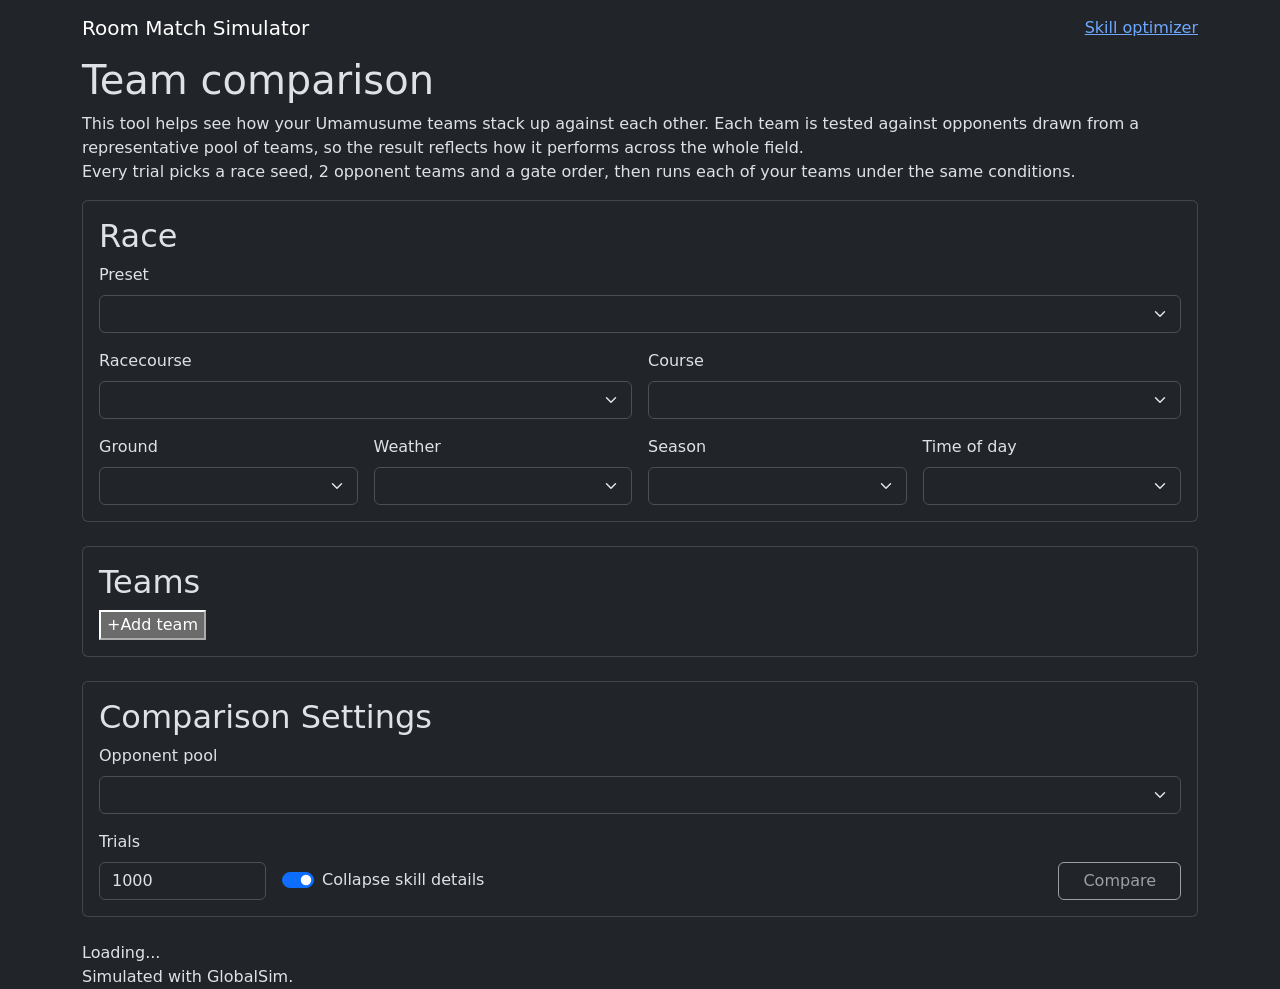
==== index.html @ abd5ff53 "Import game trained_chara records in the single-uma import The Saved Umas "Import from file" and the" ====
<!doctype html>
<html lang="en" data-bs-theme="dark">
<head>
    <meta charset="utf-8">
    <meta name="viewport" content="width=device-width, initial-scale=1">
    <title>Uma Compare</title>
    <link rel="stylesheet"
          href="https://cdn.jsdelivr.net/npm/bootstrap@5.3.8/dist/css/bootstrap.min.css"
          integrity="sha384-sRIl4kxILFvY47J16cr9ZwB07vP4J8+LH7qKQnuqkuIAvNWLzeN8tE5YBujZqJLB"
          referrerpolicy="no-referrer"
          crossorigin="anonymous">
    <link rel="stylesheet" href="./style.css">
</head>
<body>
<nav class="navbar uc-nav" data-bs-theme="dark">
    <div class="container">
        <span class="navbar-brand">Room Match Simulator</span>
        <a class="uc-nav-link" href="./optimizer.html">Skill optimizer</a>
    </div>
</nav>

<main class="container">
    <header class="page-header">
        <h1>Team comparison</h1>
        <p class="page-subtitle">This tool helps see how your Umamusume teams stack up against each other. Each team is
            tested against opponents drawn from a representative pool of teams, so the result reflects how it performs
            across the whole field.
            <br>
            Every trial picks a race seed, 2 opponent teams and a gate order, then runs each of your teams under the same conditions.
        </p>
    </header>

    <!-- Race conditions: a Champions Meeting preset, or any course and conditions (like umalator). -->
    <section class="card mb-4">
        <div class="card-body">
            <h2 class="uc-section-title">Race</h2>
            <div class="row g-3">
                <div class="col-12">
                    <label class="form-label" for="racePreset">Preset</label>
                    <select class="form-select" id="racePreset"></select>
                </div>
                <div class="col-md-6">
                    <label class="form-label" for="raceTrack">Racecourse</label>
                    <select class="form-select" id="raceTrack"></select>
                </div>
                <div class="col-md-6">
                    <label class="form-label" for="raceCourse">Course</label>
                    <select class="form-select" id="raceCourse"></select>
                </div>
                <div class="col-6 col-md-3">
                    <label class="form-label" for="raceGround">Ground</label>
                    <select class="form-select" id="raceGround"></select>
                </div>
                <div class="col-6 col-md-3">
                    <label class="form-label" for="raceWeather">Weather</label>
                    <select class="form-select" id="raceWeather"></select>
                </div>
                <div class="col-6 col-md-3">
                    <label class="form-label" for="raceSeason">Season</label>
                    <select class="form-select" id="raceSeason"></select>
                </div>
                <div class="col-6 col-md-3">
                    <label class="form-label" for="raceTime">Time of day</label>
                    <select class="form-select" id="raceTime"></select>
                </div>
            </div>
        </div>
    </section>

    <section class="card mb-4">
        <div class="card-body">
            <h2 class="uc-section-title">Teams</h2>
            <!-- One box per team, stamped from #teamSlotTemplate; "Add team" adds more. -->
            <div class="uc-teams" id="teamSlots"></div>
            <button type="button" class="uc-add-team" id="addTeam"><span aria-hidden="true">+</span>Add team</button>
            <template id="teamSlotTemplate">
                <article class="uc-team">
                    <header>
                        <span class="uc-team-name"></span>
                        <div class="uc-team-actions"></div><!-- filled by renderBox -->
                    </header>
                    <ul class="uc-team-slots"></ul>
                </article>
            </template>
        </div>
    </section>

    <section class="card mb-4">
        <div class="card-body">
            <h2 class="uc-section-title">Comparison Settings</h2>

            <div class="row g-3 align-items-end">
                <div class="col-12">
                    <label class="form-label" for="pool">Opponent pool</label>
                    <select class="form-select" id="pool"></select>
                </div>
                <div class="w-100 m-0"></div><!-- Trials / toggle / Compare start a new row -->
                <div class="col-sm-4 col-md-2">
                    <label class="form-label" for="trials">Trials</label>
                    <input class="form-control" type="number" id="trials" value="1000" min="2" step="1">
                </div>
                <div class="col d-flex align-items-end gap-4 flex-wrap">
                    <div class="form-check form-switch mb-2">
                        <input class="form-check-input" type="checkbox" role="switch" id="compact" checked>
                        <label class="form-check-label" for="compact">Collapse skill details</label>
                    </div>
                    <button class="btn btn-pink ms-auto px-4" id="run" disabled>Compare</button>
                </div>
            </div>
        </div>
    </section>

    <div class="uc-results" id="output" aria-live="polite">Loading...</div>
</main>

<footer class="uc-footer">
    <div class="container">Simulated with GlobalSim.</div>
</footer>

<dialog id="teamPicker" class="uc-modal" aria-labelledby="teamPickerTitle">
    <header class="uc-modal-header">
        <h2 id="teamPickerTitle">Saved Teams</h2>
        <div class="uc-modal-header-actions">
            <button type="button" class="btn btn-sm btn-outline-pink" id="teamPickerHakurakuOpen">Import from hakuraku</button>
            <button type="button" class="btn btn-sm btn-outline-pink" id="teamPickerImport">Import from file</button>
            <input type="file" id="teamPickerFile" accept=".json,application/json" multiple hidden>
            <button type="button" class="btn-close" id="teamPickerClose" aria-label="Close"></button>
        </div>
    </header>
    <div class="uc-modal-search">
        <div class="uc-modal-search-row">
            <input type="search" class="form-control" id="teamPickerSearch" placeholder="Search by team or uma name"
                   aria-label="Search teams">
            <span class="uc-picker-count" id="teamPickerCount" aria-live="polite"></span>
        </div>
        <!-- "Import from hakuraku": paste a hakuraku.moe UmaLogs team link. -->
        <form class="uc-hakuraku-form" id="teamPickerHakuraku" hidden>
            <input type="url" class="form-control form-control-sm" id="teamPickerHakurakuLink" required
                   placeholder="https://hakuraku.moe/umalogs?tab=archetypes&amp;team=…" aria-label="hakuraku team link">
            <button type="submit" class="btn btn-sm btn-pink">Import</button>
            <button type="button" class="btn btn-sm btn-outline-light" id="teamPickerHakurakuCancel">Cancel</button>
        </form>
        <p class="uc-hakuraku-status" id="teamPickerHakurakuStatus" aria-live="polite" hidden></p>
        <p class="uc-modal-error" id="teamPickerError" role="alert" hidden></p>
    </div>
    <div class="uc-picker-list" id="teamPickerList"></div>
</dialog>

<!-- Uma editor; its contents are rendered by uma-editor.js. -->
<dialog id="umaEditor" class="uc-modal uc-editor" aria-labelledby="umaEditorTitle"></dialog>

<dialog id="umaPicker" class="uc-modal" aria-labelledby="umaPickerTitle">
    <header class="uc-modal-header">
        <div class="uc-modal-title">
            <button type="button" class="uc-icon-button" id="umaPickerBack" title="Back to saved umas"
                    aria-label="Back to saved umas" hidden></button>
            <h2 id="umaPickerTitle">Saved Umas</h2>
        </div>
        <div class="uc-modal-header-actions">
            <button type="button" class="btn btn-sm btn-pink" id="umaPickerNew">Create</button>
            <button type="button" class="btn btn-sm btn-outline-pink" id="umaPickerImport">Import from file</button>
            <input type="file" id="umaPickerFile" accept=".json,application/json" multiple hidden>
            <button type="button" class="btn-close" id="umaPickerClose" aria-label="Close"></button>
        </div>
    </header>
    <div class="uc-modal-search">
        <div class="uc-modal-search-row">
            <input type="search" class="form-control" id="umaPickerSearch"
                   placeholder="Search by name, costume or strategy"
                   aria-label="Search umas">
            <span class="uc-picker-count" id="umaPickerCount" aria-live="polite"></span>
        </div>
        <!-- Filters; options are filled in by uma-picker.js. -->
        <div class="uc-apt-filters">
            <label>Surface <select class="form-select form-select-sm" id="umaFilterSurface"></select></label>
            <label>Distance <select class="form-select form-select-sm" id="umaFilterDistance"></select></label>
            <label>Style <select class="form-select form-select-sm" id="umaFilterStyle"></select></label>
        </div>
        <p class="uc-modal-error" id="umaPickerError" role="alert" hidden></p>
    </div>
    <div class="uc-picker-list" id="umaPickerList"></div>
    <!-- Preview of one uma (shown instead of the list). -->
    <div class="uc-ed-body uc-preview" id="umaPickerPreview" hidden></div>
    <footer class="uc-ed-footer" id="umaPickerPreviewFooter" hidden>
        <button type="button" class="btn btn-outline-light" id="umaPickerPreviewBack">Back</button>
        <div class="uc-ed-footer-right">
            <button type="button" class="btn btn-pink" id="umaPickerSelect">Confirm</button>
        </div>
    </footer>
</dialog>

<script type="module">
    import {Course} from './globalsim/index.js';
    import {TEAM_SIZE, Tally, drawTrials, loadTeam, report, teamLabel} from './compare.js';
    import {createRaceControls} from './race-controls.js';
    import {Roster, canonicalJson, hashOf, umaIdOf} from './roster.js';
    import {validateTeamMembers} from './team-rules.js';
    import {renderResults} from './results.js';
    import {ICONS, createTeamPicker, memberChipsHtml, teamDisplayName} from './team-picker.js';
    import {randomTeamName} from './team-names.js';
    import {createUmaPicker} from './uma-picker.js';
    import {createUmaEditor, newUmaDraft} from './uma-editor.js';

    const $ = (id) => document.getElementById(id);
    const output = $('output');
    const runButton = $('run');

    // One entry per team box (the page starts with one; "Add team" adds more, ✕ removes one).
    // Each is null, or { name, rosterId, team: { id, members, memberNames } }; members has
    // TEAM_SIZE entries, each runner JSON or null while that uma hasn't been picked yet.
    const teams = [];

    const pools = new Map(); // file -> parsed pool
    let lastRun = null; // kept so the compact toggle can re-render without re-running
    let running = false;

    // ---- Race conditions ----
    // A preset (Champions Meeting) fills in the course and conditions; any of them can then be
    // changed, which turns the preset into "Custom" (or into a meeting whose conditions match).
    const {currentRace, currentCourse, selectMeeting} = createRaceControls({
        onChange: () => { lastRun = null; },
    });

    let manifest = [];
    let poolError = null; // shown instead of results when the pool list couldn't be loaded
    try {
        const response = await fetch('./pools/index.json');
        if (!response.ok) throw new Error(`HTTP ${response.status}`);
        manifest = await response.json();
    } catch (error) {
        poolError = `Could not load the opponent pools (${error.message}). Reload the page to try again.`;
    }
    for (const entry of manifest) $('pool').add(new Option(entry.label, entry.file));
    // Picking a pool selects its meeting; the race can still be changed afterwards.
    const syncPoolMeeting = () => {
        const entry = manifest.find((e) => e.file === $('pool').value);
        if (entry?.cm) selectMeeting(entry.cm);
    };
    $('pool').addEventListener('change', syncPoolMeeting);
    syncPoolMeeting();

    async function loadPool(file) {
        if (!pools.has(file)) {
            const response = await fetch(`./pools/${file}`);
            if (!response.ok) throw new Error(`Could not load pools/${file} (HTTP ${response.status})`);
            pools.set(file, await response.json());
        }
        return pools.get(file);
    }

    const slotLabel = (slot) => `Team ${slot + 1}`;

    /** The boxes that take part in a comparison: every box with at least one uma. */
    const testedSlots = () => teams.map((entry, slot) => (entry?.team.members.some(Boolean) ? slot : -1)).filter((s) => s >= 0);

    function status() {
        // Compare needs at least one team, and every box that has umas must have all 3.
        const tested = testedSlots();
        runButton.disabled = running || !$('pool').value || !tested.length || !tested.every((slot) => isComplete(teams[slot]));
        if (lastRun || running) return;
        output.textContent = poolError ?? '';
    }

    // ---- Team boxes ----
    // A box holds a working copy of a team: { name, rosterId, currentId, team: { id, members,
    // memberNames } }. rosterId is the saved team it's based on (null if none); currentId is the id
    // the umas it holds right now would have as a saved team (null until all 3 are chosen). When
    // the two differ, the box has unsaved changes: it keeps its saved team's name and save lights up.
    const roster = Roster.load();
    const boxes = []; // the team box elements, in the same order as `teams`

    /** The saved roster team a box is based on, or null if it has none (or it was deleted). */
    const savedTeam = (entry) => (entry?.rosterId ? roster.team(entry.rosterId) : null);
    /** A team can be saved once all 3 umas are chosen. */
    const isComplete = (entry) => entry?.team.members.length === TEAM_SIZE && entry.team.members.every(Boolean);
    /** The umas in the box no longer match the saved team it's based on. */
    const umasChanged = (entry) => Boolean(savedTeam(entry)) && entry.currentId !== entry.rosterId;
    /** The box's name was edited and differs from its saved team's (names only change on save). */
    const nameChanged = (entry) => Boolean(savedTeam(entry)) && Boolean(entry.nameEdited)
        && entry.name !== teamDisplayName(savedTeam(entry));
    /** Saved, but the box's umas or name no longer match the saved version. */
    const isModified = (entry) => umasChanged(entry) || nameChanged(entry);
    /** Anything in the box that clearing or replacing it would lose. */
    const hasUnsavedChanges = (entry) =>
        Boolean(entry?.team.members.some(Boolean)) && (!savedTeam(entry) || isModified(entry));

    /** Ask before throwing away a box's unsaved changes. */
    function confirmDiscard(slot) {
        const entry = teams[slot];
        if (!hasUnsavedChanges(entry)) return true;
        const name = entry.name ?? slotLabel(slot);
        return confirm(`"${name}" has unsaved changes. Discard them?`);
    }

    const iconButton = (action, icon, label, {disabled = false, pressed, extraClass = ''} = {}) =>
        `<button type="button" class="uc-icon-button ${extraClass}" data-action="${action}" title="${label}" aria-label="${label}"`
        + `${pressed === undefined ? '' : ` aria-pressed="${pressed}"`}${disabled ? ' disabled' : ''}>${icon}</button>`;

    function renderBox(slot) {
        const el = boxes[slot];
        const entry = teams[slot];
        const saved = savedTeam(entry);
        const complete = isComplete(entry);
        const modified = isModified(entry);
        const needsUmas = `Select ${TEAM_SIZE} umas to save`;

        // Name: renamable (click) while the box is based on a saved team; a dot marks unsaved changes.
        const name = el.querySelector('.uc-team-name, .uc-rename-input');
        const label = document.createElement('span');
        label.className = 'uc-team-name';
        label.textContent = entry?.name ?? slotLabel(slot);
        if (entry) { // renaming only changes this box; the saved team gets the name on save
            label.classList.add('uc-renamable');
            Object.assign(label, {tabIndex: 0, title: `${label.textContent} (click to rename)`});
            label.dataset.action = 'rename';
            label.setAttribute('role', 'button');
        }
        name.replaceWith(label);
        el.querySelector('.uc-unsaved-dot')?.remove();
        if (hasUnsavedChanges(entry) && (saved || entry.name)) {
            label.insertAdjacentHTML('afterend', '<span class="uc-unsaved-dot" title="Unsaved changes" aria-label="Unsaved changes"></span>');
        }

        // Star, save and trash are always there; each is greyed out while it can't be used.
        const favorite = Boolean(saved?.favorite);
        const canSave = complete && (!saved || modified);
        el.querySelector('.uc-team-actions').innerHTML = [
            iconButton('favorite', ICONS.starOutline + ICONS.starFill,
                saved ? (favorite ? 'Unfavorite' : 'Favorite') : complete ? 'Save and favorite' : needsUmas,
                {disabled: !saved && !complete, pressed: favorite, extraClass: 'uc-star'}),
            iconButton('save', ICONS.save,
                !complete ? needsUmas : modified ? 'Save changes' : saved ? 'Saved' : 'Save team',
                {disabled: !canSave}),
            // Save as copy: the edited team as a new saved team; the original stays as it was.
            iconButton('save-copy', ICONS.copy,
                !complete ? needsUmas
                    : umasChanged(entry) ? 'Save as copy (keeps the original saved team unchanged)'
                    : saved ? 'Change an uma first: a copy needs different umas (a new name alone is saved with save)'
                    : 'Save the team first',
                {disabled: !(complete && umasChanged(entry))}),
            iconButton('delete', ICONS.trash, saved ? 'Delete saved team' : 'Not saved',
                {disabled: !saved, extraClass: 'uc-delete'}),
            iconButton('swap', ICONS.arrowSwitch, entry ? 'Change team' : 'Select team'),
            // ✕ removes the box; the last box left is just cleared instead.
            boxes.length > 1 ? iconButton('clear', ICONS.x, 'Remove team', {extraClass: 'uc-clear'})
                : entry ? iconButton('clear', ICONS.x, 'Clear team', {extraClass: 'uc-clear'}) : '',
        ].join('');

        el.querySelector('.uc-team-slots').innerHTML = memberChipsHtml(
            entry?.team.members ?? Array(TEAM_SIZE).fill(null), entry?.team.memberNames ?? [], {pickable: true});
    }

    function setTeam(slot, entry) {
        teams[slot] = entry;
        lastRun = null;
        renderBox(slot);
        status();
    }

    /** Copy a saved team's name into the box, and its uma nicknames while the umas still match. */
    function syncFromRoster(entry) {
        const saved = roster.resolveTeam(entry.rosterId);
        if (!entry.nameEdited) entry.name = entry.team.name = teamDisplayName(saved); // keep a local rename
        if (!isModified(entry)) entry.team.memberNames = saved.memberNames;
    }

    /**
     * After a box's umas change: work out the id its umas would have as a saved team. A box based
     * on a saved team stays based on it (now with unsaved changes, unless the umas match again);
     * a box without one links up with a saved team whose umas it now matches exactly.
     */
    async function membersChanged(entry) {
        entry.currentId = isComplete(entry)
            ? await hashOf(await Promise.all(entry.team.members.map((member, k) => memberUmaId(entry, k))))
            : null;
        entry.team.id = entry.currentId ?? entry.rosterId;
        if (!savedTeam(entry) && entry.currentId && roster.team(entry.currentId)) entry.rosterId = entry.currentId;
        if (savedTeam(entry)) syncFromRoster(entry);
    }

    /** The roster id of the uma in slot k of a box (its runner plus its nickname). */
    const memberUmaId = (entry, k) => umaIdOf(entry.team.members[k], entry.team.memberNames?.[k] || null);

    const emptyEntry = () => ({
        name: null, rosterId: null, currentId: null,
        team: {id: null, members: Array(TEAM_SIZE).fill(null), memberNames: Array(TEAM_SIZE).fill(null)},
    });

    /**
     * Set a box's name. Only the box changes (it then has unsaved changes); the saved team takes
     * the name when the box is saved. An empty name, or the saved team's own name, undoes it.
     */
    function setBoxName(slot, name) {
        const entry = teams[slot];
        const saved = savedTeam(entry);
        const savedName = saved ? teamDisplayName(saved) : null;
        if (!name || name === savedName) {
            entry.nameEdited = false;
            entry.name = entry.team.name = savedName ?? (name || null);
        } else {
            entry.nameEdited = true;
            entry.name = entry.team.name = name;
        }
        renderBox(slot);
        status();
    }

    /** Swap a box's name for a text box: Enter or leaving it keeps the name, Escape cancels. */
    function editBoxName(slot, label) {
        const input = document.createElement('input');
        input.type = 'text';
        input.className = 'form-control form-control-sm uc-rename-input';
        input.value = teams[slot].name ?? '';
        input.placeholder = 'Team name';
        input.setAttribute('aria-label', 'Team name');
        label.replaceWith(input);
        input.focus();
        input.select();
        let done = false;
        const finish = (keep) => {
            if (done) return;
            done = true;
            if (input.isConnected) input.replaceWith(label);
            if (keep) setBoxName(boxes.indexOf(label.closest('.uc-team')), input.value.trim());
            else renderBox(boxes.indexOf(label.closest('.uc-team')));
        };
        input.addEventListener('keydown', (event) => {
            if (event.key === 'Enter') { event.preventDefault(); finish(true); }
            if (event.key === 'Escape') { event.preventDefault(); finish(false); }
        });
        input.addEventListener('blur', () => finish(true));
    }

    /** "<name> (copy)", or "(copy 2)", ... if that's taken. */
    function copyName(name) {
        const taken = new Set(roster.teams().map((team) => team.name).filter(Boolean));
        const base = name.replace(/ \(copy(?: \d+)?\)$/, '');
        for (let n = 1; ; n++) {
            const candidate = `${base} (copy${n > 1 ? ` ${n}` : ''})`;
            if (!taken.has(candidate)) return candidate;
        }
    }

    /**
     * Save the box's team and return its id. Its umas are added (or reused). A box based on a
     * saved team updates that team (keeping its name and favorite); otherwise a new team is saved,
     * keeping the box's name if it has one or getting a random canonical team name.
     * With `asCopy`, the box's team is saved as a new team named "<name> (copy)" and the box
     * switches to it; the saved team it was based on is left unchanged.
     */
    async function saveSlot(slot, {asCopy = false} = {}) {
        const entry = teams[slot];
        if (!isComplete(entry)) throw new Error(`A team needs ${TEAM_SIZE} umas before it can be saved`);
        const umaIds = [];
        for (const [k, member] of entry.team.members.entries()) {
            umaIds.push(await roster.addUma(member, {name: entry.team.memberNames?.[k] || null}));
        }
        let id = await hashOf(umaIds);
        const base = savedTeam(entry);
        const renamed = nameChanged(entry);
        // The box is pointed at the new id before saving, so the roster's onChange re-render already
        // sees the saved version; if saving fails, it goes back to the team it was based on.
        const before = {rosterId: entry.rosterId, currentId: entry.currentId};
        try {
            if (asCopy) {
                if (!roster.team(id)) { // otherwise these exact umas are already a saved team: use that
                    entry.currentId = entry.rosterId = id;
                    // A box that was given its own name keeps it; otherwise "<name> (copy)".
                    const name = renamed ? entry.name : copyName(entry.name ?? teamDisplayName(base ?? {}));
                    await roster.addTeam(umaIds, {name});
                }
            } else if (base) {
                if (base.id !== id) {
                    entry.currentId = id;
                    entry.rosterId = id;
                    id = await roster.updateTeam(base.id, umaIds);
                }
                if (renamed) roster.renameTeam(id, entry.name); // the box's new name goes in now
            } else if (!roster.team(id)) {
                const taken = new Set(roster.teams().map((team) => team.name).filter(Boolean));
                entry.currentId = entry.rosterId = id;
                await roster.addTeam(umaIds, {name: entry.name ?? randomTeamName(taken)});
            }
        } catch (error) {
            Object.assign(entry, before);
            renderBox(slot);
            status();
            throw error;
        }
        entry.nameEdited = false;
        entry.rosterId = entry.currentId = entry.team.id = id;
        syncFromRoster(entry);
        renderBox(slot);
        status();
        return id;
    }

    const picker = createTeamPicker({
        roster,
        // Hakuraku import: try the snapshot of the selected meeting first ("cm22").
        preferCm: () => ($('racePreset').value ? `cm${$('racePreset').value}` : null),
        onSelect(slot, id) {
            if (!confirmDiscard(slot)) return;
            const resolved = roster.resolveTeam(id);
            const name = teamDisplayName(resolved);
            setTeam(slot, {name, rosterId: id, currentId: id, team: loadTeam(resolved, name)});
        },
    });

    /** Put a saved uma into one slot of a box. */
    async function putUma(slot, index, umaId) {
        const uma = roster.uma(umaId);
        const entry = teams[slot] ?? emptyEntry();
        validateTeamMembers(entry.team.members.map((member, k) => k === index ? uma.data : member));
        entry.team.members[index] = structuredClone(uma.data);
        entry.team.memberNames ??= Array(TEAM_SIZE).fill(null);
        entry.team.memberNames[index] = uma.name;
        await membersChanged(entry);
        setTeam(slot, entry);
    }


    const umaPicker = createUmaPicker({
        roster,
        course: () => currentCourse(),
        onSelect: ({slot, index}, umaId) => putUma(slot, index, umaId),
        onEdit: (savedUmaId) => {
            const uma = roster.uma(savedUmaId);
            umaEditor.open({savedUmaId}, uma.data, uma.name, currentCourse());
        },
        // "New uma": a blank editor; confirming it saves the uma and puts it in this slot.
        onNew: ({slot, index}) => umaEditor.open({slot, index, isNew: true}, newUmaDraft(), null, currentCourse()),
    });

    const umaEditor = createUmaEditor({
        onClose: (target) => {
            if (target?.savedUmaId) umaPicker.resume();
        },
        /**
         * Confirm: save the edited uma. If the old version is saved, it's replaced (saved teams
         * that used it follow the new version); otherwise the new version is added. Every box
         * slot that held the old version then shows the new one. A new uma is saved and put
         * into the slot "New uma" was opened from.
         */
        async onConfirm({slot, index, isNew, savedUmaId}, data, nickname, {asCopy = false} = {}) {
            if (!savedUmaId) validateTeamMembers((teams[slot]?.team.members ?? Array(TEAM_SIZE).fill(null))
                .map((member, k) => k === index ? data : member));
            if (isNew || asCopy) {
                // A new uma, or "Save as copy": save it as its own uma (the nickname is part of an
                // uma, so a new nickname makes a separate one) and put it in this slot only; the
                // original (and everything using it) is left alone.
                const id = await roster.addUma(data, {name: nickname});
                if (!savedUmaId) await putUma(slot, index, id);
                return;
            }
            const oldId = savedUmaId ?? await memberUmaId(teams[slot], index);
            // Which box slots hold the uma being edited (the edited slot itself always does).
            const holdsOld = async (s, k) => Boolean(teams[s].team.members[k])
                && ((s === slot && k === index) || await memberUmaId(teams[s], k) === oldId);
            const held = await Promise.all(teams.map((entry, s) => entry
                && Promise.all(entry.team.members.map((_, k) => holdsOld(s, k)))));
            teams.forEach((entry, s) => {
                if (entry) validateTeamMembers(entry.team.members.map((member, k) => (held[s][k] ? data : member)));
            });
            // Saved teams holding the old uma get new ids when it's replaced; remember their
            // umas so each box can follow its saved team.
            const bases = teams.map((entry) => savedTeam(entry)?.members.slice() ?? null);
            const newId = roster.uma(oldId)
                ? await roster.updateUma(oldId, data, {name: nickname})
                : await roster.addUma(data, {name: nickname});
            for (const [s, entry] of teams.entries()) {
                if (!entry) continue;
                let changed = false;
                if (bases[s]?.includes(oldId)) {
                    entry.rosterId = await hashOf(bases[s].map((id) => (id === oldId ? newId : id)));
                    changed = true;
                }
                for (const k of entry.team.members.keys()) {
                    if (!held[s][k]) continue;
                    entry.team.members[k] = structuredClone(data);
                    entry.team.memberNames ??= Array(TEAM_SIZE).fill(null);
                    entry.team.memberNames[k] = nickname;
                    changed = true;
                }
                if (changed) {
                    await membersChanged(entry);
                    setTeam(s, entry);
                }
            }
        },
    });

    /** Empty one uma slot of a box (the chip's ✕, or right-clicking the chip). The team stays. */
    async function clearUma(slot, index) {
        const entry = teams[slot];
        if (!entry?.team.members[index]) return;
        entry.team.members[index] = null;
        if (entry.team.memberNames) entry.team.memberNames[index] = null;
        await membersChanged(entry);
        // An unsaved box with no umas left is just empty again.
        setTeam(slot, entry.team.members.some(Boolean) || savedTeam(entry) ? entry : null);
    }

    /** Remove a team box (or, if it's the only one, empty it). */
    function removeBox(slot) {
        if (!confirmDiscard(slot)) return;
        if (boxes.length === 1) {
            setTeam(slot, null);
            return;
        }
        boxes[slot].remove();
        boxes.splice(slot, 1);
        teams.splice(slot, 1);
        lastRun = null;
        boxes.forEach((_, s) => renderBox(s)); // "Team N" labels shift
        status();
    }

    /** Add an empty team box at the end, wired up like the others. */
    function addBox() {
        const el = $('teamSlotTemplate').content.firstElementChild.cloneNode(true);
        $('teamSlots').append(el);
        boxes.push(el);
        teams.push(null);
        const slotOf = () => boxes.indexOf(el); // positions change as boxes come and go

        // Right-clicking a filled uma chip removes that uma (instead of the browser's menu).
        el.addEventListener('contextmenu', async (event) => {
            const chip = event.target.closest('.uc-member-pickable[data-index]');
            if (!chip) return;
            event.preventDefault();
            try {
                await clearUma(slotOf(), Number(chip.dataset.index));
            } catch (error) {
                alert(error.message);
            }
        });

        el.addEventListener('click', async (event) => {
            const target = event.target.closest('[data-action]');
            if (!target || target.disabled) return;
            const slot = slotOf();
            const entry = teams[slot];
            try {
                switch (target.dataset.action) {
                    case 'swap': // asks about unsaved changes once a team is picked
                        picker.open(slot);
                        break;
                    case 'pick-uma': // "Add Uma": choose a saved uma
                        umaPicker.open({slot, index: Number(target.dataset.index)});
                        break;
                    case 'edit-uma': { // a filled chip: open the editor on that uma
                        const index = Number(target.dataset.index);
                        // The selected meeting's course decides which aptitudes a new character's defaults fill in.
                        const course = currentCourse();
                        umaEditor.open({
                            slot,
                            index
                        }, entry.team.members[index], entry.team.memberNames?.[index], course);
                        break;
                    }
                    case 'clear-uma': // the ✕ on a chip: empty just that slot
                        await clearUma(slot, Number(target.dataset.index));
                        break;
                    case 'clear': // ✕: remove this box (asks about unsaved changes)
                        removeBox(slot);
                        break;
                    case 'save':
                        await saveSlot(slot);
                        break;
                    case 'save-copy':
                        await saveSlot(slot, {asCopy: true});
                        break;
                    case 'favorite': {
                        const saved = savedTeam(entry);
                        if (saved) roster.toggleFavoriteTeam(saved.id);
                        else roster.setFavoriteTeam(await saveSlot(slot), true); // starring an unsaved team saves it
                        break;
                    }
                    case 'delete': {
                        const saved = savedTeam(entry);
                        if (saved && confirm(`Delete saved team "${teamDisplayName(saved)}"? It stays in this box until you clear it.`)) {
                            roster.removeTeam(saved.id);
                        }
                        break;
                    }
                    case 'rename': // edits this box's name; the saved team gets it on save
                        if (entry) editBoxName(slot, target);
                        break;
                }
            } catch (error) {
                alert(error.message);
            }
        });
        // Keyboard: Enter or Space on the (saved) team name starts a rename; on an uma chip, changes it.
        el.addEventListener('keydown', (event) => {
            const action = event.target.dataset?.action;
            if ((event.key === 'Enter' || event.key === ' ') && event.target.tagName !== 'BUTTON'
                && (action === 'rename' || action === 'pick-uma' || action === 'edit-uma')) {
                event.preventDefault();
                event.target.click();
            }
        });
        boxes.forEach((_, s) => renderBox(s)); // other boxes' ✕ now removes instead of clears
        status();
        return el;
    }

    $('addTeam').addEventListener('click', () => {
        addBox();
        boxes.at(-1).scrollIntoView({block: 'nearest', behavior: 'smooth'});
    });
    addBox(); // the page starts with one team

    // Any roster change (rename, favorite, delete, here or in the modal) refreshes the boxes.
    roster.onChange(() => {
        teams.forEach((entry, slot) => {
            if (savedTeam(entry)) syncFromRoster(entry);
            // Don't yank a rename box out from under the user mid-edit in another box.
            if (!boxes[slot].querySelector('.uc-rename-input')) renderBox(slot);
        });
        status();
    });

    // Leaving or reloading the page with unsaved team changes asks first (the browser's own prompt).
    window.addEventListener('beforeunload', (event) => {
        if (teams.some(hasUnsavedChanges)) event.preventDefault();
    });

    $('compact').addEventListener('change', () => {
        if (lastRun) renderResults(output, {...lastRun, compact: $('compact').checked});
    });

    /** Run the trials across Web Workers; results come back in trial order. */
    async function runTrials(context, trials, onProgress) {
        const size = Math.max(1, Math.min(navigator.hardwareConcurrency || 4, trials.length));
        const chunk = Math.max(1, Math.min(16, Math.ceil(trials.length / (size * 4))));
        const results = new Array(trials.length);
        let next = 0;
        const workers = [];
        const call = (worker, message) => new Promise((resolve, reject) => {
            worker.onmessage = ({data}) => data.type === 'error' ? reject(new Error(data.message)) : resolve(data);
            worker.onerror = (event) => {
                event.preventDefault();
                reject(new Error(event.message || 'Worker failed'));
            };
            worker.postMessage(message);
        });
        try {
            await Promise.all(Array.from({length: size}, async () => {
                const worker = new Worker(new URL('./compare-worker.js', import.meta.url), {type: 'module'});
                workers.push(worker);
                await call(worker, {type: 'init', context});
                while (next < trials.length) {
                    const start = next;
                    next = Math.min(trials.length, next + chunk);
                    const {results: batch} = await call(worker, {type: 'run', trials: trials.slice(start, next)});
                    batch.forEach((result, i) => {
                        results[start + i] = result;
                    });
                    onProgress(batch);
                }
            }));
        } finally {
            for (const worker of workers) worker.terminate();
        }
        return results;
    }

    runButton.addEventListener('click', async () => {
        const n = Number($('trials').value);
        if (!Number.isInteger(n) || n < 2) {
            output.textContent = 'Trials must be an integer of at least 2 (for a confidence interval).';
            return;
        }
        running = true;
        lastRun = null;
        status();
        const started = performance.now();
        try {
            const race = currentRace();
            const slots = testedSlots(); // boxes with umas, in page order
            // Copies of the teams and names as they are now: the boxes stay editable during the run
            // (and edits change a box's team in place), but the results belong to what was raced.
            const tested = slots.map((slot) => structuredClone(teams[slot].team));
            const testedNames = slots.map((slot) => teams[slot].name ?? slotLabel(slot));
            const poolLabel = $('pool').selectedOptions[0]?.label ?? null;
            tested.forEach((team) => validateTeamMembers(team.members));
            // Leave the tested teams out of the opponents, matched by id or by identical members.
            const testedIds = new Set(tested.map((team) => team.id));
            const testedMembers = new Set(tested.map((team) => canonicalJson(team.members)));
            const pool = (await loadPool($('pool').value))
                .filter((team) => !testedIds.has(team.id) && !testedMembers.has(canonicalJson(team.members)));
            if (pool.length < 2) throw new Error('The team pool needs at least 2 opponent teams besides the tested teams');

            const trials = drawTrials(n, pool.length);
            let done = 0;
            const wins = tested.map(() => 0);
            output.textContent = `Running 0/${n} trials...`;
            const results = await runTrials({race, teams: tested, pool}, trials, (batch) => {
                for (const perTeam of batch) {
                    done++;
                    perTeam.forEach((result, slot) => {
                        wins[slot] += Math.min(...result.orders) === 0;
                    });
                }
                output.textContent = `Running ${done}/${n} trials...  `
                    + wins.map((count, i) => `${slotLabel(slots[i])} wins ${count}`).join(', ');
            });

            // courseDistance turns on the per-uma skill activation positions.
            const courseDistance = Course.get(race.courseId).distance;
            const tallies = tested.map((team, i) => new Tally(team, testedNames[i], {courseDistance}));
            for (const perTeam of results) perTeam.forEach((result, i) => tallies[i].add(result));
            lastRun = {race, n, poolSize: pool.length, poolLabel, tallies, labels: slots.map(slotLabel)};
            console.log(`${n} trials in ${((performance.now() - started) / 1000).toFixed(1)} s`);
            renderResults(output, {...lastRun, compact: $('compact').checked});
        } catch (error) {
            output.textContent = `Error: ${error.message}`;
        } finally {
            running = false;
            status();
        }
    });

    status();
</script>
</body>
</html>
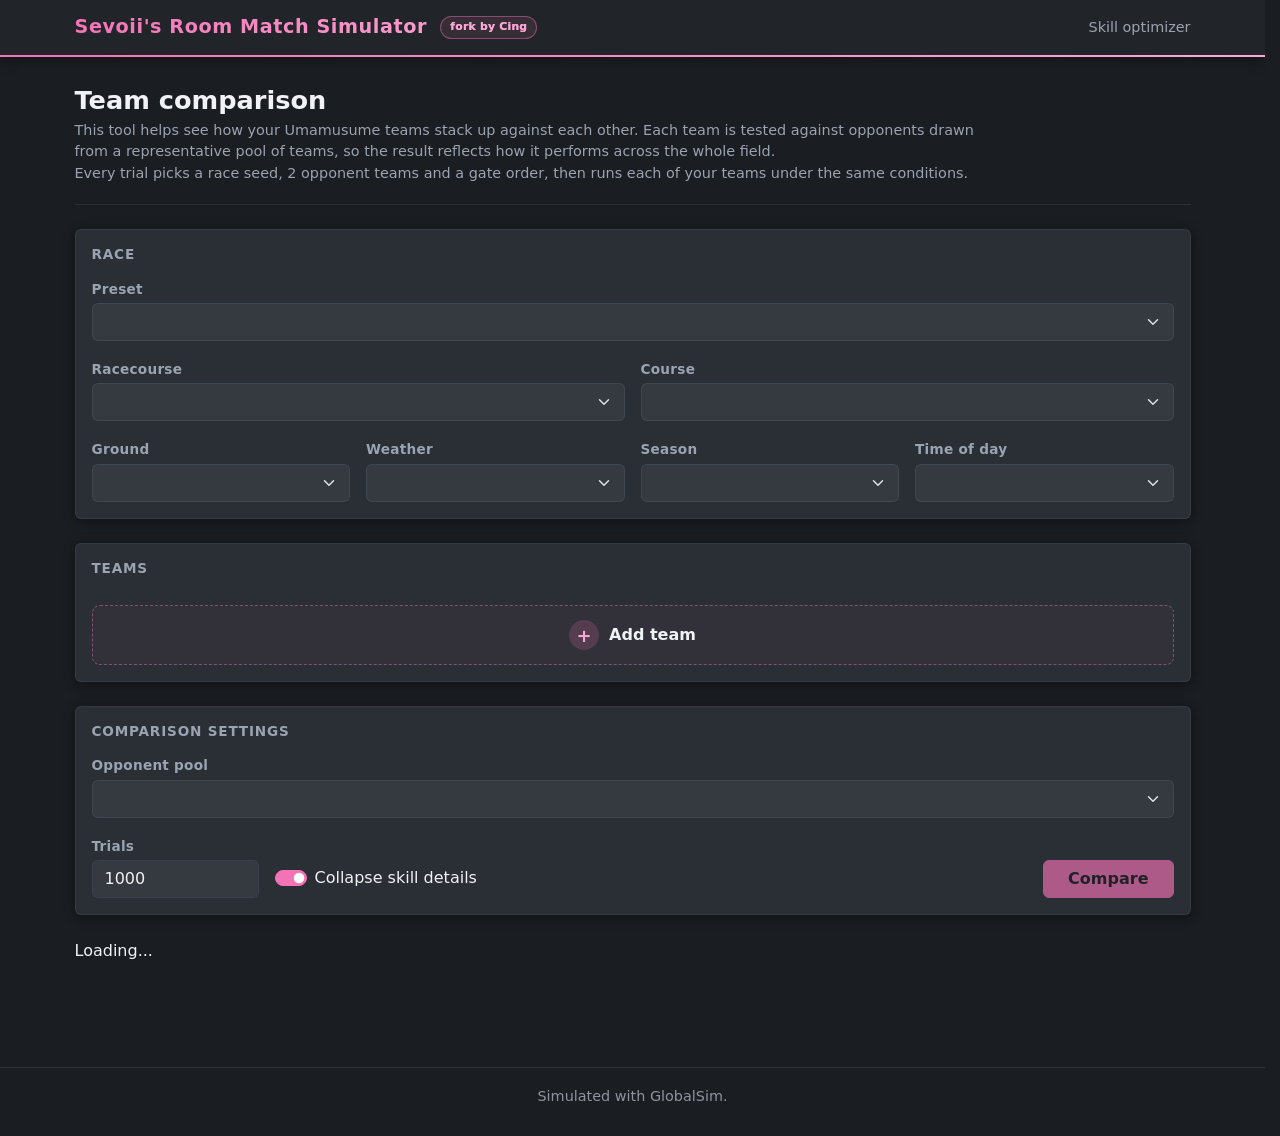
==== commit 0249b3a4: "Credit Sevoii and mark the site as Cing's fork - README: fork notice linking Sevoii/UmaSimWebsite an" ====
--- a/index.html
+++ b/index.html
@@ -14,7 +14,7 @@
 <body>
 <nav class="navbar uc-nav" data-bs-theme="dark">
     <div class="container">
-        <span class="navbar-brand">Room Match Simulator</span>
+        <span class="navbar-brand">Sevoii's Room Match Simulator <span class="uc-nav-fork">fork by Cing</span></span>
         <a class="uc-nav-link" href="./optimizer.html">Skill optimizer</a>
     </div>
 </nav>
@@ -200,6 +200,7 @@
     import {randomTeamName} from './team-names.js';
     import {createUmaPicker} from './uma-picker.js';
     import {createUmaEditor, newUmaDraft} from './uma-editor.js';
+    import {aptitudesForCourse} from './uma-import.js';
 
     const $ = (id) => document.getElementById(id);
     const output = $('output');
@@ -783,6 +784,9 @@
             // Copies of the teams and names as they are now: the boxes stay editable during the run
             // (and edits change a box's team in place), but the results belong to what was raced.
             const tested = slots.map((slot) => structuredClone(teams[slot].team));
+            // Imported umas carry every aptitude: use the ones for this race.
+            const raceCourse = Course.get(race.courseId);
+            for (const team of tested) team.members = team.members.map((m) => aptitudesForCourse(m, raceCourse));
             const testedNames = slots.map((slot) => teams[slot].name ?? slotLabel(slot));
             const poolLabel = $('pool').selectedOptions[0]?.label ?? null;
             tested.forEach((team) => validateTeamMembers(team.members));
--- a/style.css
+++ b/style.css
@@ -0,0 +1,1852 @@
+/* Dark theme: stock Bootstrap 5.3 from the CDN, with its CSS variables overridden by a small set of --uc-* tokens. */
+
+:root,
+[data-bs-theme=dark] {
+  --bs-body-color: #f0f2f5;
+  --bs-body-color-rgb: 240, 242, 245;
+  --bs-body-bg: #1a1d21;
+  --bs-secondary-color: #9ba3b0;
+  --bs-emphasis-color: #f0f2f5;
+  --bs-border-color: rgba(75, 85, 99, 0.35);
+  --bs-secondary-bg: #343a40;
+  --bs-tertiary-bg: #343a40;
+  --bs-card-color: #f0f2f5;
+  --bs-card-bg: #2a2f36;
+  --bs-card-border-color: rgba(75, 85, 99, 0.35);
+  --bs-link-color: #f9a8d4;
+  --bs-link-color-rgb: 249, 168, 212;
+  --bs-link-hover-color: #f472b6;
+  --bs-link-hover-color-rgb: 244, 114, 182;
+  --bs-code-color: #f9a8d4;
+
+  --uc-bg-0: #1a1d21;
+  --uc-bg-1: #212529;
+  --uc-bg-2: #2a2f36;
+  --uc-bg-3: #343a40;
+  --uc-border: rgba(75, 85, 99, 0.35);
+  --uc-border-accent: rgba(244, 114, 182, 0.45);
+  --uc-accent: #f472b6;
+  --uc-pink: #f472b6;
+  --uc-pink-light: #f9a8d4;
+  --uc-text-primary: #f0f2f5;
+  --uc-text-secondary: #9ba3b0;
+  --uc-text-muted: #6b7280;
+  --uc-radius: 8px;
+  --uc-radius-lg: 12px;
+  --uc-shadow: 0 2px 12px rgba(0, 0, 0, 0.4);
+  --uc-transition: 0.18s ease;
+  /* Vertical stretch applied to every uma portrait (1 = as drawn). */
+  --uc-portrait-stretch: 1.08;
+}
+
+body {
+  background-color: var(--uc-bg-0);
+  color: var(--uc-text-primary);
+}
+
+/* Navbar: dark bar with a pink gradient underline and gradient brand text. */
+.uc-nav {
+  background: var(--uc-bg-1) !important;
+  border-bottom: 2px solid transparent;
+  border-image: linear-gradient(90deg, var(--uc-pink), var(--uc-pink-light)) 1;
+  box-shadow: 0 2px 12px rgba(0, 0, 0, 0.35);
+}
+
+.uc-nav .navbar-brand {
+  font-weight: 700;
+  font-size: 1.2rem;
+  background: linear-gradient(135deg, var(--uc-pink), var(--uc-pink-light));
+  -webkit-background-clip: text;
+  -webkit-text-fill-color: transparent;
+  background-clip: text;
+  letter-spacing: 0.03em;
+  white-space: normal;
+}
+
+/* "fork by Cing" pill after the brand: solid text (not the brand's gradient), like the result badges. */
+.uc-nav-fork {
+  display: inline-block;
+  margin-left: 6px;
+  padding: 2px 9px;
+  border: 1px solid var(--uc-border-accent);
+  border-radius: 20px;
+  background: rgba(244, 114, 182, .1);
+  color: var(--uc-pink-light);
+  -webkit-text-fill-color: var(--uc-pink-light);
+  font-size: .68rem;
+  font-weight: 600;
+  letter-spacing: .02em;
+  vertical-align: middle;
+  white-space: nowrap;
+}
+
+.page-header {
+  padding: 28px 0 20px;
+  border-bottom: 1px solid var(--uc-border);
+  margin-bottom: 24px;
+}
+
+.page-header h1 {
+  font-size: 1.6rem;
+  font-weight: 700;
+  margin: 0 0 4px;
+}
+
+.page-header .page-subtitle {
+  color: var(--uc-text-secondary);
+  font-size: 0.9rem;
+  margin: 0;
+  max-width: 900px;
+}
+
+.card {
+  background-color: var(--uc-bg-2);
+  border-color: var(--uc-border);
+  box-shadow: var(--uc-shadow);
+}
+
+.form-label {
+  color: var(--uc-text-secondary);
+  font-size: 0.85rem;
+  font-weight: 600;
+  letter-spacing: 0.02em;
+  margin-bottom: 4px;
+}
+
+.form-control,
+.form-select {
+  background-color: var(--uc-bg-3);
+  color: var(--uc-text-primary);
+  border-color: rgba(75, 85, 99, 0.5);
+}
+
+.form-control:focus,
+.form-select:focus {
+  background-color: var(--uc-bg-3);
+  color: var(--uc-text-primary);
+  border-color: var(--uc-accent);
+  box-shadow: 0 0 0 0.2rem rgba(244, 114, 182, 0.25);
+}
+
+.form-check-input:checked {
+  background-color: var(--uc-pink);
+  border-color: var(--uc-pink);
+}
+
+.form-check-input:focus {
+  border-color: var(--uc-pink);
+  box-shadow: 0 0 0 0.2rem rgba(244, 114, 182, 0.25);
+}
+
+/* Results box: monospace, never wraps (the report is column-aligned). */
+.uc-output {
+  white-space: pre;
+  overflow-x: auto;
+  background: var(--uc-bg-1);
+  color: var(--uc-text-primary);
+  border: 1px solid var(--uc-border);
+  border-radius: var(--uc-radius);
+  padding: 12px;
+  margin: 0;
+  min-height: 6rem;
+  font-size: 0.875rem;
+  line-height: 1.35;
+  font-family: 'Consolas', 'Monaco', 'Courier New', monospace;
+}
+
+/* Comparison results */
+.uc-results { min-height: 6rem; white-space: pre-line; }
+.uc-results:has(.uc-results-heading) { white-space: normal; }
+.uc-results-heading { display: flex; justify-content: space-between; align-items: center; gap: 20px; margin: 22px 0; }
+.uc-results-heading h2 { font-size: 1.5rem; margin: 4px 0 0; }
+.uc-results-heading p { margin: 0; color: var(--uc-text-primary); font-size: .85rem; text-align: right; }
+.uc-results-heading p span, .uc-result-eyebrow { color: var(--uc-text-secondary); }
+.uc-result-eyebrow { font-size: .7rem; text-transform: uppercase; letter-spacing: .12em; font-weight: 600; }
+.uc-result-teams { display: grid; grid-template-columns: repeat(auto-fit, minmax(min(100%, 420px), 1fr)); gap: 20px; }
+.uc-result-team { background: var(--uc-bg-1); border: 1px solid var(--uc-border); border-radius: 16px; overflow: hidden; min-width: 0; }
+.uc-result-team > header { display: flex; align-items: center; justify-content: space-between; gap: 12px; padding: 24px 24px 0; }
+.uc-result-team h3, .uc-result-pair h3 { font-size: 1.15rem; margin: 5px 0 0; overflow-wrap: anywhere; }
+.uc-result-badge { color: var(--uc-pink-light); background: rgba(244,114,182,.1); border: 1px solid var(--uc-border-accent); padding: 5px 9px; border-radius: 20px; font-size: .68rem; white-space: nowrap; }
+.uc-result-rate { font-size: 3.25rem; font-weight: 700; letter-spacing: -.05em; padding: 12px 24px 0; color: var(--uc-pink-light); font-variant-numeric: tabular-nums; }
+.uc-result-rate > span { font-size: .8rem; color: var(--uc-text-secondary); font-weight: 400; letter-spacing: normal; margin-left: 12px; }
+.uc-result-bar { height: 7px; background: var(--uc-bg-3); margin: 8px 24px 12px; border-radius: 8px; overflow: hidden; }
+.uc-result-bar > span { display: block; height: 100%; background: linear-gradient(90deg, #be508e, var(--uc-pink-light)); border-radius: inherit; }
+.uc-result-rate-note { display: flex; justify-content: space-between; gap: 8px; flex-wrap: wrap; margin: 0 24px 24px; font-size: .72rem; color: var(--uc-text-secondary); }
+.uc-results-heading-side { display: flex; align-items: center; gap: 16px; }
+/* A team card's members: a summary row (names) that collapses the runner sections. */
+.uc-result-members > summary {
+  display: flex; align-items: baseline; gap: 12px; padding: 12px 24px; border-top: 1px solid var(--uc-border);
+  cursor: pointer; list-style: none; font-size: .8rem; color: var(--uc-pink-light);
+}
+.uc-result-members > summary::-webkit-details-marker { display: none; }
+.uc-result-members > summary::before { content: '▸'; transition: transform .15s; }
+.uc-result-members[open] > summary::before { transform: rotate(90deg); }
+.uc-result-members > summary > span { white-space: nowrap; }
+.uc-result-members > summary > small {
+  color: var(--uc-text-secondary); overflow: hidden; text-overflow: ellipsis; white-space: nowrap; min-width: 0;
+}
+.uc-result-members > summary:hover > span, .uc-result-members > summary:focus-visible > span { text-decoration: underline; }
+.uc-result-runner { border-top: 1px solid var(--uc-border); padding: 18px 24px; }
+.uc-result-runner-heading { display: flex; align-items: center; gap: 12px; }
+.uc-result-runner-heading img { width: 48px; height: 54px; object-fit: contain; }
+.uc-result-runner-heading h4 { font-size: .95rem; margin: 0 0 3px; }
+.uc-result-runner-heading span { font-size: .75rem; color: var(--uc-text-secondary); }
+.uc-result-metrics { display: grid; grid-template-columns: repeat(3, 1fr); gap: 8px; margin: 14px 0; }
+.uc-result-metrics > div { background: var(--uc-bg-0); padding: 10px; border-radius: 8px; }
+.uc-result-metrics span, .uc-result-metrics strong, .uc-result-metrics small { display: block; }
+.uc-result-metrics span { font-size: .65rem; color: var(--uc-text-secondary); margin-bottom: 5px; }
+.uc-result-metrics strong { font-size: 1.05rem; font-variant-numeric: tabular-nums; }
+.uc-result-metrics small { color: var(--uc-text-secondary); font-size: .7rem; margin-top: 2px; }
+.uc-result-skills { font-size: .78rem; }
+.uc-result-skills summary { cursor: pointer; color: var(--uc-pink-light); padding: 4px 0; }
+.uc-result-skills summary span { float: right; color: var(--uc-text-secondary); }
+.uc-result-skills ul { list-style: none; padding: 0; margin: 10px 0; }
+.uc-result-skills li { display: flex; align-items: center; gap: 8px; padding: 7px 0; border-bottom: 1px solid var(--uc-border); }
+.uc-result-skills li img { width: 24px; height: 24px; object-fit: contain; }
+.uc-result-skills li > span { flex: 1; }
+.uc-result-skills li strong { color: var(--uc-pink-light); font-variant-numeric: tabular-nums; }
+.uc-result-skills > small { color: var(--uc-text-secondary); }
+.uc-result-pairs { margin-top: 20px; display: grid; gap: 12px; }
+.uc-result-pair { display: flex; align-items: center; flex-wrap: wrap; gap: 16px; padding: 22px 24px; background: linear-gradient(110deg, rgba(244,114,182,.08), var(--uc-bg-1)); border: 1px solid var(--uc-border-accent); border-radius: 12px; }
+.uc-result-pair h3 span { color: var(--uc-text-secondary); font-weight: 400; font-size: .85rem; }
+.uc-result-difference { margin-left: auto; color: var(--uc-pink-light); font-size: 1.7rem; font-weight: 600; }
+.uc-result-difference small { display: block; font-size: .72rem; color: var(--uc-text-secondary); font-weight: 400; }
+.uc-result-pair p { flex-basis: 100%; margin: 0; font-size: .8rem; color: var(--uc-text-secondary); }
+@media (max-width: 576px) {
+  .uc-results-heading { align-items: flex-start; flex-direction: column; gap: 10px; }
+  .uc-results-heading p { text-align: left; }
+  .uc-results-heading-side { align-items: flex-start; flex-direction: column; gap: 10px; }
+  .uc-result-team > header, .uc-result-runner, .uc-result-members > summary { padding-left: 16px; padding-right: 16px; }
+  .uc-result-badge { white-space: normal; }
+  .uc-result-metrics > div { padding: 8px; }
+  .uc-result-metrics strong { font-size: .9rem; }
+}
+
+.output-title {
+  color: var(--uc-text-secondary);
+  font-size: 0.85rem;
+  font-weight: 600;
+  letter-spacing: 0.02em;
+  margin-bottom: 6px;
+}
+
+.uc-footer {
+  margin-top: 32px;
+  padding: 18px 0 28px;
+  border-top: 1px solid rgba(127, 149, 189, 0.18);
+  color: rgba(235, 240, 255, 0.56);
+  font-size: 0.9rem;
+  text-align: center;
+}
+
+/* Primary action button in the pink accent. */
+.btn-pink {
+  --bs-btn-color: #1a1d21;
+  --bs-btn-bg: #f472b6;
+  --bs-btn-border-color: #f472b6;
+  --bs-btn-hover-color: #1a1d21;
+  --bs-btn-hover-bg: #f9a8d4;
+  --bs-btn-hover-border-color: #f9a8d4;
+  --bs-btn-focus-shadow-rgb: 244, 114, 182;
+  --bs-btn-active-color: #1a1d21;
+  --bs-btn-active-bg: #ec4899;
+  --bs-btn-active-border-color: #ec4899;
+  --bs-btn-disabled-color: #1a1d21;
+  --bs-btn-disabled-bg: #f472b6;
+  --bs-btn-disabled-border-color: #f472b6;
+  font-weight: 600;
+}
+
+/* ---- Team boxes (one per compared team, stacked) ---------------------------------------- */
+.uc-teams {
+  display: grid;
+  gap: 15px;
+}
+
+.uc-team {
+  padding: 15px;
+  border: 1px solid rgba(75, 85, 99, 0.6);
+  border-radius: var(--uc-radius);
+  background: var(--uc-bg-1);
+}
+
+.uc-team > header {
+  display: flex;
+  align-items: center;
+  justify-content: space-between;
+  gap: 12px;
+  padding-bottom: 11px;
+  border-bottom: 1px solid var(--uc-border);
+}
+
+.uc-team-name {
+  min-width: 0;
+  overflow: hidden;
+  text-overflow: ellipsis;
+  white-space: nowrap;
+  color: var(--uc-text-secondary);
+  font-size: 13px;
+  font-weight: 600;
+  letter-spacing: 0.05em;
+  text-transform: uppercase;
+}
+
+.uc-team-actions {
+  display: flex;
+  align-items: center;
+  gap: 5px;
+  flex: 0 0 auto;
+}
+
+/* Icon buttons: GitHub-style star (outline -> filled when saved) and pencil. */
+.uc-icon-button {
+  display: inline-grid;
+  place-items: center;
+  width: 28px;
+  height: 28px;
+  padding: 0;
+  border: 1px solid transparent;
+  border-radius: 6px;
+  background: none;
+  color: var(--uc-text-secondary);
+  transition: color var(--uc-transition), background-color var(--uc-transition), border-color var(--uc-transition);
+}
+
+.uc-icon-button svg {
+  width: 16px;
+  height: 16px;
+  fill: currentColor;
+}
+
+.uc-icon-button:hover,
+.uc-icon-button:focus-visible {
+  color: var(--uc-text-primary);
+  background: rgba(255, 255, 255, 0.06);
+  border-color: var(--uc-border);
+}
+
+.uc-star .uc-star-fill { display: none; }
+.uc-star[aria-pressed="true"] { color: var(--uc-pink); }
+.uc-star[aria-pressed="true"] .uc-star-fill { display: block; }
+.uc-star[aria-pressed="true"] .uc-star-outline { display: none; }
+
+.uc-link {
+  margin-left: 6px;
+  padding: 5px 0;
+  border: 0;
+  background: none;
+  color: var(--uc-pink-light);
+  font-size: 0.9rem;
+  white-space: nowrap;
+}
+
+.uc-link:hover {
+  color: var(--uc-pink);
+  text-decoration: underline;
+}
+
+.uc-team-slots {
+  display: grid;
+  grid-template-columns: repeat(3, minmax(0, 1fr));
+  gap: 10px;
+  margin: 12px 0 0;
+  padding: 0;
+  list-style: none;
+}
+
+.uc-add-uma {
+  display: flex;
+  align-items: center;
+  gap: 10px;
+  width: 100%;
+  min-height: 48px;
+  padding: 6px 8px;
+  border: 1px dashed rgba(244, 114, 182, 0.4);
+  border-radius: 6px;
+  background: rgba(244, 114, 182, 0.04);
+  color: var(--uc-text-primary);
+  text-align: left;
+  transition: border-color var(--uc-transition), background-color var(--uc-transition);
+}
+
+.uc-add-uma:hover:not(:disabled) {
+  border-color: var(--uc-pink);
+  background: rgba(244, 114, 182, 0.1);
+}
+
+.uc-add-uma > span {
+  display: grid;
+  flex: 0 0 35px;
+  place-items: center;
+  width: 35px;
+  height: 35px;
+  border-radius: 50%;
+  background: rgba(244, 114, 182, 0.18);
+  color: var(--uc-pink-light);
+  font-size: 18px;
+}
+
+.uc-add-uma strong {
+  font-size: 12px;
+}
+
+
+@media (max-width: 576px) {
+  .uc-team-slots { grid-template-columns: 1fr; }
+}
+
+/* ---- Uma chips (a selected team's members) ---------------------------------------------- */
+.uc-member {
+  display: flex;
+  flex-direction: column;
+  gap: 10px;
+  min-width: 0;
+  padding: 8px 10px 9px;
+  border: 1px solid var(--uc-border);
+  border-radius: 6px;
+  background: var(--uc-bg-2);
+}
+
+.uc-member-head {
+  display: flex;
+  align-items: center;
+  gap: 10px;
+  min-width: 0;
+}
+
+.uc-member-badge {
+  position: relative;
+  display: grid;
+  flex: 0 0 38px;
+  place-items: center;
+  width: 38px;
+  height: 38px;
+  overflow: hidden;
+  border-radius: 50%;
+  background: rgba(244, 114, 182, 0.18);
+  color: var(--uc-pink-light);
+  font-size: 12px;
+  font-weight: 700;
+}
+
+/* Portrait sits over the initials; if it fails to load it is removed and the initials show. */
+.uc-member-badge img {
+  position: absolute;
+  inset: 0;
+  width: 100%;
+  height: 100%;
+  object-fit: contain;
+}
+
+/* With a portrait, drop the pink circle and the round clip: the icon draws its own white
+   circle and its ears may poke out. The pink circle stays for the initials fallback. */
+.uc-member-badge:has(img) {
+  overflow: visible;
+  border-radius: 0;
+  background: none;
+}
+
+.uc-member-title {
+  display: flex;
+  flex: 1 1 auto;
+  flex-direction: column;
+  min-width: 0;
+}
+
+.uc-member-title strong,
+.uc-member-title small {
+  overflow: hidden;
+  text-overflow: ellipsis;
+  white-space: nowrap;
+}
+
+.uc-member-title strong {
+  font-size: 12px;
+}
+
+.uc-member-title small {
+  color: var(--uc-text-secondary);
+  font-size: 10px;
+}
+
+/* Five stats: label over value. */
+.uc-member-stats {
+  display: grid;
+  grid-template-columns: repeat(5, minmax(0, 1fr));
+  gap: 4px;
+  margin: 0;
+  padding: 8px 8px 7px;
+  border-radius: 4px;
+  background: rgba(0, 0, 0, 0.18);
+  text-align: center;
+}
+
+.uc-member-stats dt {
+  color: var(--uc-text-muted);
+  font-size: 9px;
+  font-weight: 600;
+  letter-spacing: 0.04em;
+  text-transform: uppercase;
+  display: flex;
+  align-items: center;
+  justify-content: center;
+  gap: 3px;
+}
+
+.uc-member-stats dt img {
+  flex: 0 0 auto;
+  width: 13px;
+  height: 13px;
+}
+
+.uc-member-stats dd {
+  margin: 0;
+  font-size: 12px;
+  font-variant-numeric: tabular-nums;
+  font-weight: 600;
+}
+
+/* Aptitudes sit at the right end of the name row: short label over the grade glyph. */
+.uc-member-apts {
+  display: grid;
+  flex: 0 0 auto;
+  grid-template-columns: repeat(3, auto);
+  gap: 0 6px;
+  margin: 0 0 0 auto;
+  padding: 2px 0;
+  text-align: center;
+}
+
+.uc-member-apts dt {
+  color: var(--uc-text-muted);
+  font-size: 9px;
+  font-weight: 600;
+  letter-spacing: 0.04em;
+  line-height: 1.2;
+  margin-bottom: 6px;
+  text-transform: uppercase;
+}
+
+.uc-member-apts dd {
+  display: grid;
+  place-items: center;
+  margin: 0;
+}
+
+/* Aptitude grades use the game's letter glyphs (assets/grades/); .uc-grade-none is the text fallback. */
+.uc-grade {
+  width: 16px;
+  height: 16px;
+  object-fit: contain;
+}
+
+.uc-grade-none {
+  display: inline-grid;
+  place-items: center;
+  border-radius: 4px;
+  background: var(--uc-bg-3);
+  color: var(--uc-text-secondary);
+  font-size: 10px;
+}
+
+/* ---- Saved Teams modal ------------------------------------------------------------------ */
+.uc-modal {
+  width: min(1040px, calc(100vw - 32px));
+  max-height: min(85vh, 900px);
+  padding: 0;
+  border: 1px solid var(--uc-border);
+  border-radius: var(--uc-radius-lg);
+  background: var(--uc-bg-2);
+  color: var(--uc-text-primary);
+  box-shadow: 0 8px 40px rgba(0, 0, 0, 0.6);
+}
+
+.uc-modal[open] {
+  display: flex;
+  flex-direction: column;
+}
+
+.uc-modal::backdrop {
+  background: rgba(0, 0, 0, 0.6);
+  backdrop-filter: blur(2px);
+}
+
+.uc-modal-header {
+  display: flex;
+  align-items: center;
+  justify-content: space-between;
+  gap: 12px;
+  padding: 19px 24px 17px;
+  border-bottom: 1px solid var(--uc-border);
+}
+
+.uc-modal-header h2 {
+  margin: 0;
+  font-size: 1.25rem;
+  font-weight: 700;
+}
+
+.uc-modal-header-actions {
+  display: flex;
+  align-items: center;
+  gap: 14px;
+}
+
+.uc-modal-search {
+  padding: 17px 24px 5px;
+}
+
+.uc-modal-search-row {
+  display: flex;
+  align-items: center;
+  gap: 12px;
+}
+
+.uc-picker-count {
+  flex: 0 0 auto;
+  color: var(--uc-text-muted);
+  font-size: 0.85rem;
+  white-space: nowrap;
+}
+
+.uc-modal-error {
+  margin: 8px 0 0;
+  color: #f87171;
+  font-size: 0.85rem;
+  white-space: pre-line;
+}
+
+.uc-picker-list {
+  display: grid;
+  gap: 12px;
+  min-height: 0;
+  padding: 12px 24px 24px;
+  overflow-y: auto;
+}
+
+/* The whole card selects the team; its icon buttons do their own thing. */
+.uc-picker-team {
+  cursor: pointer;
+  transition: border-color var(--uc-transition), background-color var(--uc-transition);
+}
+
+.uc-picker-team:hover {
+  border-color: rgba(244, 114, 182, 0.6);
+  background: #262a30;
+}
+
+.uc-picker-team:focus-visible {
+  outline: 2px solid var(--uc-pink);
+  outline-offset: 2px;
+}
+
+.uc-picker-team .uc-team-actions {
+  cursor: default;
+}
+
+.uc-rename-input {
+  max-width: 320px;
+}
+
+.uc-picker-empty {
+  margin: 24px 0;
+  color: var(--uc-text-secondary);
+  text-align: center;
+}
+
+.uc-delete:hover,
+.uc-delete:focus-visible {
+  color: #f87171;
+}
+
+.btn-outline-pink {
+  --bs-btn-color: var(--uc-pink-light);
+  --bs-btn-border-color: rgba(244, 114, 182, 0.6);
+  --bs-btn-hover-color: #1a1d21;
+  --bs-btn-hover-bg: #f472b6;
+  --bs-btn-hover-border-color: #f472b6;
+  --bs-btn-focus-shadow-rgb: 244, 114, 182;
+  --bs-btn-active-color: #1a1d21;
+  --bs-btn-active-bg: #ec4899;
+  --bs-btn-active-border-color: #ec4899;
+}
+
+.uc-clear:hover,
+.uc-clear:focus-visible {
+  color: #f87171;
+}
+
+/* Team name in the modal: click (or Enter) to rename. */
+.uc-renamable {
+  cursor: text;
+  border-radius: 4px;
+  padding: 1px 4px;
+  margin-left: -4px;
+  transition: background-color var(--uc-transition), color var(--uc-transition);
+}
+
+.uc-renamable:hover,
+.uc-renamable:focus-visible {
+  background: rgba(255, 255, 255, 0.07);
+  color: var(--uc-text-primary);
+  outline: none;
+}
+
+/* Narrow chips (e.g. in the modal): drop the stat text labels and keep just the icons. */
+.uc-member {
+  container-type: inline-size;
+}
+
+@container (max-width: 260px) {
+  .uc-member-stats dt span {
+    display: none;
+  }
+
+  .uc-member-stats dt img {
+    width: 15px;
+    height: 15px;
+  }
+}
+
+/* Icon buttons that can't act yet (e.g. save before all 3 umas are chosen). */
+.uc-icon-button:disabled {
+  opacity: 0.35;
+  cursor: not-allowed;
+}
+
+.uc-icon-button:disabled:hover {
+  color: var(--uc-text-secondary);
+  background: none;
+  border-color: transparent;
+}
+
+/* ---- Uma chips you can click to change (team boxes) -------------------------------------- */
+.uc-member-pickable {
+  cursor: pointer;
+  transition: border-color var(--uc-transition), background-color var(--uc-transition);
+}
+
+.uc-member-pickable:hover {
+  border-color: rgba(244, 114, 182, 0.6);
+  background: #30353d;
+}
+
+.uc-member-pickable:focus-visible {
+  outline: 2px solid var(--uc-pink);
+  outline-offset: 2px;
+}
+
+/* ---- Saved Umas modal -------------------------------------------------------------------- */
+.uc-uma-grid {
+  display: grid;
+  grid-template-columns: repeat(auto-fill, minmax(290px, 1fr));
+  gap: 12px;
+}
+
+.uc-uma-card {
+  position: relative;
+  cursor: pointer;
+  background: var(--uc-bg-1);
+  transition: border-color var(--uc-transition), background-color var(--uc-transition);
+}
+
+.uc-uma-card:hover {
+  border-color: rgba(244, 114, 182, 0.6);
+  background: #262a30;
+}
+
+.uc-uma-card:focus-visible {
+  outline: 2px solid var(--uc-pink);
+  outline-offset: 2px;
+}
+
+/* Footer: "In N saved teams" on the left, star / trash on the right. */
+.uc-uma-card-footer {
+  display: flex;
+  align-items: center;
+  justify-content: space-between;
+  gap: 8px;
+  margin: -2px -4px -4px 0;
+}
+
+.uc-uma-card-actions {
+  display: flex;
+  gap: 2px;
+  cursor: default;
+}
+
+.uc-uma-card-usage {
+  color: var(--uc-text-muted);
+  font-size: 10px;
+}
+
+/* ✕ in the corner of a team-box chip: removes that uma from the slot. Shown on hover/focus
+   (always on touch screens, which have no hover). */
+.uc-member-pickable {
+  position: relative;
+}
+
+.uc-member-pickable .uc-member-head {
+  padding-right: 24px;
+}
+
+.uc-chip-clear {
+  position: absolute;
+  top: 5px;
+  right: 5px;
+  display: grid;
+  place-items: center;
+  width: 22px;
+  height: 22px;
+  padding: 0;
+  border: 0;
+  border-radius: 50%;
+  background: rgba(0, 0, 0, 0.35);
+  color: var(--uc-text-secondary);
+  opacity: 0;
+  transition: opacity var(--uc-transition), color var(--uc-transition), background-color var(--uc-transition);
+}
+
+.uc-chip-clear svg {
+  width: 12px;
+  height: 12px;
+  fill: currentColor;
+}
+
+.uc-member-pickable:hover .uc-chip-clear,
+.uc-member-pickable:focus-within .uc-chip-clear {
+  opacity: 1;
+}
+
+.uc-chip-clear:hover,
+.uc-chip-clear:focus-visible {
+  background: rgba(248, 113, 113, 0.2);
+  color: #f87171;
+}
+
+@media (hover: none) {
+  .uc-chip-clear { opacity: 1; }
+}
+
+/* Surface / Distance / Style filters under the uma search box. */
+.uc-apt-filters {
+  display: flex;
+  flex-wrap: wrap;
+  gap: 8px 18px;
+  margin-top: 10px;
+}
+
+.uc-apt-filters label {
+  display: flex;
+  align-items: center;
+  gap: 8px;
+  color: var(--uc-text-secondary);
+  font-size: 0.85rem;
+}
+
+.uc-apt-filters .form-select {
+  width: auto;
+  min-width: 120px;
+}
+
+/* While a modal is open the page behind it doesn't scroll: lock the page, and stop the
+   modal's own list from handing leftover scroll to the page when it hits its top/bottom.
+   scrollbar-gutter keeps the layout from shifting when the page scrollbar goes away. */
+html {
+  scrollbar-gutter: stable;
+}
+
+html:has(dialog[open]) {
+  overflow: hidden;
+}
+
+.uc-modal,
+.uc-picker-list {
+  overscroll-behavior: contain;
+}
+
+/* ---- Uma editor (modelled on the umalator uma editor) ------------------------------------ */
+.uc-editor {
+  width: min(920px, calc(100vw - 32px));
+  max-height: min(92vh, 1000px);
+}
+
+.uc-ed-body {
+  display: grid;
+  grid-auto-rows: max-content; /* rows keep their content height; the body scrolls instead */
+  gap: 20px;
+  min-height: 0;
+  padding: 20px 24px;
+  overflow-y: auto;
+  overscroll-behavior: contain;
+}
+
+/* Character + nickname, with the portrait on the left. */
+.uc-ed-top {
+  display: flex;
+  align-items: center;
+  gap: 20px;
+}
+
+/* The icon draws its own white circle (ears poking out above it), so no frame around it. */
+.uc-ed-portrait {
+  flex: 0 0 96px;
+  width: 96px;
+  height: 96px;
+  object-fit: contain;
+}
+
+.uc-ed-identity {
+  display: grid;
+  flex: 1 1 auto;
+  grid-template-columns: auto 1fr;
+  align-items: center;
+  gap: 10px 14px;
+  min-width: 0;
+}
+
+.uc-ed-identity .form-label {
+  margin: 0;
+}
+
+.uc-ed-combo {
+  position: relative;
+}
+
+.uc-ed-combo-list {
+  position: absolute;
+  z-index: 5;
+  top: calc(100% + 4px);
+  left: 0;
+  right: 0;
+  max-height: 280px;
+  margin: 0;
+  padding: 4px;
+  overflow-y: auto;
+  list-style: none;
+  border: 1px solid var(--uc-border);
+  border-radius: var(--uc-radius);
+  background: var(--uc-bg-1);
+  box-shadow: 0 8px 24px rgba(0, 0, 0, 0.5);
+}
+
+.uc-ed-combo-list li {
+  display: flex;
+  align-items: center;
+  gap: 10px;
+  padding: 4px 8px;
+  border-radius: 6px;
+  cursor: pointer;
+}
+
+.uc-ed-combo-list li:hover,
+.uc-ed-combo-list li.active {
+  background: rgba(244, 114, 182, 0.14);
+}
+
+.uc-ed-combo-list img {
+  width: 28px;
+  height: 28px;
+  object-fit: contain;
+}
+
+/* Stats: header strip with icons, then glyph + number input per stat. */
+.uc-ed-stats {
+  display: grid;
+  grid-template-columns: repeat(5, minmax(0, 1fr));
+  gap: 0 10px;
+  overflow: hidden;
+  border: 1px solid var(--uc-border);
+  border-radius: var(--uc-radius);
+}
+
+.uc-ed-stat-head {
+  display: flex;
+  align-items: center;
+  justify-content: center;
+  gap: 6px;
+  padding: 7px 4px;
+  background: var(--uc-bg-3);
+  color: var(--uc-text-primary);
+  font-size: 0.85rem;
+  font-weight: 600;
+}
+
+.uc-ed-stat-head img {
+  width: 18px;
+  height: 18px;
+}
+
+.uc-ed-stat {
+  display: flex;
+  align-items: center;
+  gap: 6px;
+  padding: 10px 8px 12px;
+}
+
+.uc-ed-stat img {
+  flex: 0 0 auto;
+  width: 30px;
+  height: 30px;
+  object-fit: contain;
+}
+
+.uc-ed-stat input {
+  min-width: 0;
+  font-variant-numeric: tabular-nums;
+  font-weight: 600;
+  text-align: right;
+}
+
+/* Aptitudes + style. */
+.uc-ed-apts {
+  display: grid;
+  grid-template-columns: repeat(4, minmax(0, 1fr));
+  gap: 10px;
+}
+
+.uc-ed-apt {
+  display: flex;
+  align-items: center;
+  justify-content: space-between;
+  gap: 8px;
+  padding: 8px 10px;
+  border: 1px solid var(--uc-border);
+  border-radius: var(--uc-radius);
+  background: var(--uc-bg-1);
+  color: var(--uc-text-secondary);
+  font-size: 0.85rem;
+}
+
+.uc-ed-apt .form-select {
+  width: auto;
+  min-width: 0;
+}
+
+.uc-ed-apt-select {
+  position: relative;
+}
+
+.uc-ed-apt-current {
+  display: grid;
+  place-items: center;
+  width: 38px;
+  height: 34px;
+  padding: 0;
+  border: 1px solid rgba(75, 85, 99, 0.6);
+  border-radius: 6px;
+  background: var(--uc-bg-3);
+}
+
+.uc-ed-apt-current:hover,
+.uc-ed-apt-current:focus-visible {
+  border-color: var(--uc-pink);
+  outline: none;
+}
+
+.uc-ed-apt-current img,
+.uc-ed-apt-menu img {
+  width: 24px;
+  height: 24px;
+  object-fit: contain;
+}
+
+.uc-ed-apt-menu {
+  position: absolute;
+  z-index: 5;
+  top: calc(100% + 4px);
+  right: 0;
+  display: grid;
+  grid-template-columns: repeat(4, 38px);
+  gap: 4px;
+  margin: 0;
+  padding: 6px;
+  list-style: none;
+  border: 1px solid var(--uc-border);
+  border-radius: var(--uc-radius);
+  background: var(--uc-bg-1);
+  box-shadow: 0 8px 24px rgba(0, 0, 0, 0.5);
+}
+
+.uc-ed-apt-menu[hidden] {
+  display: none;
+}
+
+.uc-ed-apt-menu button {
+  display: grid;
+  place-items: center;
+  width: 38px;
+  height: 34px;
+  padding: 0;
+  border: 1px solid transparent;
+  border-radius: 6px;
+  background: none;
+}
+
+.uc-ed-apt-menu button:hover,
+.uc-ed-apt-menu button[aria-selected="true"] {
+  border-color: rgba(244, 114, 182, 0.6);
+  background: rgba(244, 114, 182, 0.12);
+}
+
+/* Skills: two columns of skill rows; the unique comes first. */
+.uc-ed-skills-head {
+  margin-bottom: 8px;
+  padding-bottom: 6px;
+  border-bottom: 1px solid var(--uc-border);
+  color: var(--uc-text-secondary);
+  font-size: 0.85rem;
+  font-weight: 600;
+  letter-spacing: 0.04em;
+  text-transform: uppercase;
+}
+
+.uc-ed-skills {
+  display: grid;
+  grid-template-columns: repeat(2, minmax(0, 1fr));
+  gap: 8px;
+  margin: 0;
+  padding: 0;
+  list-style: none;
+}
+
+.uc-ed-skill {
+  display: flex;
+  align-items: center;
+  gap: 8px;
+  min-width: 0;
+  min-height: 46px;
+  padding: 4px 6px 4px 8px;
+  border: 1px solid var(--uc-border);
+  border-radius: var(--uc-radius);
+  background: var(--uc-bg-1);
+}
+
+.uc-ed-skill-unique {
+  border-color: rgba(244, 114, 182, 0.55);
+  background: linear-gradient(90deg, rgba(244, 114, 182, 0.12), var(--uc-bg-1) 60%);
+}
+
+.uc-ed-skill-main {
+  display: flex;
+  flex: 1 1 auto;
+  align-items: center;
+  gap: 10px;
+  min-width: 0;
+  padding: 0;
+  border: 0;
+  background: none;
+  color: var(--uc-text-primary);
+  font-size: 0.9rem;
+  text-align: left;
+}
+
+button.uc-ed-skill-main:hover span {
+  color: var(--uc-pink-light);
+}
+
+.uc-ed-skill-main img {
+  flex: 0 0 auto;
+  width: 34px;
+  height: 34px;
+}
+
+.uc-ed-skill-main span {
+  overflow: hidden;
+  text-overflow: ellipsis;
+  white-space: nowrap;
+}
+
+.uc-ed-skill-level {
+  display: flex;
+  align-items: center;
+  gap: 6px;
+  color: var(--uc-text-secondary);
+  font-size: 0.8rem;
+}
+
+.uc-ed-skill-level select {
+  padding: 2px 4px;
+  border: 1px solid rgba(75, 85, 99, 0.6);
+  border-radius: 4px;
+  background: var(--uc-bg-3);
+  color: var(--uc-text-primary);
+}
+
+.uc-ed-skill-remove {
+  display: grid;
+  flex: 0 0 auto;
+  place-items: center;
+  width: 26px;
+  height: 26px;
+  padding: 0;
+  border: 0;
+  border-radius: 50%;
+  background: none;
+  color: var(--uc-text-secondary);
+}
+
+.uc-ed-skill-remove svg {
+  width: 12px;
+  height: 12px;
+  fill: currentColor;
+}
+
+.uc-ed-skill-remove:hover {
+  background: rgba(248, 113, 113, 0.18);
+  color: #f87171;
+}
+
+/* "+ Add Skill" / "+ Set unique skill" fill their whole row. */
+.uc-ed-skill:has(.uc-ed-add-skill) {
+  padding: 0;
+  border: 0;
+  background: none;
+}
+
+.uc-ed-add-skill {
+  display: flex;
+  flex: 1 1 auto;
+  align-items: center;
+  align-self: stretch;
+  gap: 10px;
+  padding: 4px 8px;
+  border: 1px dashed rgba(244, 114, 182, 0.45);
+  border-radius: var(--uc-radius);
+  background: rgba(244, 114, 182, 0.04);
+  color: var(--uc-text-primary);
+  font-size: 0.9rem;
+  font-weight: 600;
+}
+
+.uc-ed-add-skill:hover {
+  border-color: var(--uc-pink);
+  background: rgba(244, 114, 182, 0.1);
+}
+
+.uc-ed-add-skill span {
+  display: grid;
+  place-items: center;
+  width: 30px;
+  height: 30px;
+  border-radius: 50%;
+  background: rgba(244, 114, 182, 0.18);
+  color: var(--uc-pink-light);
+  font-size: 18px;
+}
+
+/* Skill picker: a panel over the editor body. */
+.uc-ed-picker {
+  position: absolute;
+  z-index: 10;
+  inset: 70px 16px 74px;
+  display: flex;
+  flex-direction: column;
+  border: 1px solid rgba(244, 114, 182, 0.45);
+  border-radius: var(--uc-radius-lg);
+  background: var(--uc-bg-2);
+  box-shadow: 0 8px 40px rgba(0, 0, 0, 0.7);
+}
+
+.uc-ed-picker[hidden] {
+  display: none;
+}
+
+.uc-ed-picker-head {
+  display: flex;
+  align-items: center;
+  gap: 12px;
+  padding: 12px 14px;
+  border-bottom: 1px solid var(--uc-border);
+}
+
+.uc-ed-picker-head strong {
+  flex: 0 0 auto;
+}
+
+.uc-ed-picker-list {
+  display: grid;
+  grid-template-columns: repeat(auto-fill, minmax(230px, 1fr));
+  align-content: start;
+  gap: 6px;
+  min-height: 0;
+  margin: 0;
+  padding: 12px 14px;
+  overflow-y: auto;
+  overscroll-behavior: contain;
+  list-style: none;
+}
+
+.uc-ed-picker-list button {
+  display: flex;
+  align-items: center;
+  gap: 10px;
+  width: 100%;
+  padding: 4px 8px;
+  border: 1px solid var(--uc-border);
+  border-radius: var(--uc-radius);
+  background: var(--uc-bg-1);
+  color: var(--uc-text-primary);
+  font-size: 0.85rem;
+  text-align: left;
+}
+
+.uc-ed-picker-list button:hover {
+  border-color: rgba(244, 114, 182, 0.6);
+  background: #262a30;
+}
+
+.uc-ed-picker-list img {
+  flex: 0 0 auto;
+  width: 30px;
+  height: 30px;
+}
+
+.uc-ed-picker-more {
+  grid-column: 1 / -1;
+  padding: 6px;
+  color: var(--uc-text-muted);
+  font-size: 0.85rem;
+  text-align: center;
+}
+
+/* Footer: Export on the left, Cancel / Confirm on the right. */
+.uc-ed-footer {
+  display: flex;
+  align-items: center;
+  gap: 12px;
+  padding: 14px 24px;
+  border-top: 1px solid var(--uc-border);
+}
+
+.uc-ed-footer .uc-modal-error {
+  flex: 1 1 auto;
+  margin: 0;
+}
+
+.uc-ed-footer-right {
+  display: flex;
+  gap: 10px;
+  margin-left: auto;
+}
+
+@media (max-width: 700px) {
+  .uc-ed-stats { gap: 0 4px; }
+  .uc-ed-stat { flex-direction: column; }
+  .uc-ed-apts, .uc-ed-skills { grid-template-columns: 1fr 1fr; }
+}
+
+/* Stretch uma portraits a little taller than drawn (tune with --uc-portrait-stretch). */
+.uc-member-badge img,
+.uc-ed-portrait,
+.uc-ed-combo-list img {
+  transform: scaleY(var(--uc-portrait-stretch));
+}
+
+/* Pink dot after a team name: the box has changes that aren't saved yet. */
+.uc-unsaved-dot {
+  flex: 0 0 auto;
+  width: 8px;
+  height: 8px;
+  margin-right: auto;
+  border-radius: 50%;
+  background: var(--uc-pink);
+}
+
+/* Anything hidden inside a modal stays hidden, whatever display it normally has. */
+.uc-modal [hidden] {
+  display: none !important;
+}
+
+/* Modal title with an optional back arrow in front of it. */
+.uc-modal-title {
+  display: flex;
+  align-items: center;
+  gap: 8px;
+  min-width: 0;
+}
+
+.uc-modal-title h2 {
+  overflow: hidden;
+  text-overflow: ellipsis;
+  white-space: nowrap;
+}
+
+/* The editor title's unsaved-changes dot sits right after the title. */
+.uc-modal-header .uc-ed-dirty {
+  margin-left: -4px;
+}
+
+/* New uma: no character yet. */
+.uc-ed-portrait-empty {
+  display: grid;
+  place-items: center;
+  border: 2px dashed rgba(244, 114, 182, 0.45);
+  border-radius: 50%;
+  color: var(--uc-pink-light);
+  font-size: 2rem;
+  font-weight: 700;
+}
+
+/* ---- Saved Umas preview ------------------------------------------------------------------ */
+.uc-preview-identity {
+  display: grid;
+  gap: 2px;
+  min-width: 0;
+  color: var(--uc-text-secondary);
+}
+
+.uc-preview-identity h3 {
+  margin: 0;
+  color: var(--uc-text-primary);
+  font-size: 1.35rem;
+  font-weight: 700;
+}
+
+.uc-preview-style {
+  color: var(--uc-pink-light);
+  font-size: 0.9rem;
+  font-weight: 600;
+}
+
+.uc-preview-stat {
+  flex: 1 1 auto;
+  font-size: 1.1rem;
+  font-variant-numeric: tabular-nums;
+  font-weight: 700;
+  text-align: right;
+}
+
+.uc-preview-grade img {
+  width: 26px;
+  height: 26px;
+  object-fit: contain;
+}
+
+.uc-preview .uc-ed-apt strong {
+  color: var(--uc-text-primary);
+}
+
+/* Card section headings (Race, Teams). */
+.uc-section-title {
+  margin: 0 0 14px;
+  color: var(--uc-text-secondary);
+  font-size: 0.85rem;
+  font-weight: 700;
+  letter-spacing: 0.06em;
+  text-transform: uppercase;
+}
+
+/* Results: the pick-two-teams comparison panel. */
+.uc-result-pair-pick {
+  display: grid;
+  gap: 6px;
+  flex: 1 1 320px;
+}
+
+.uc-result-pair-selects {
+  display: flex;
+  align-items: center;
+  flex-wrap: wrap;
+  gap: 10px;
+}
+
+.uc-result-pair-selects .form-select {
+  width: auto;
+  min-width: 180px;
+  max-width: 100%;
+}
+
+.uc-result-pair-selects > span {
+  color: var(--uc-text-secondary);
+  font-size: 0.85rem;
+}
+
+.uc-result-pair-body {
+  display: flex;
+  align-items: center;
+  flex-wrap: wrap;
+  gap: 16px;
+  flex: 1 1 auto;
+  justify-content: space-between;
+}
+
+.uc-result-pair-note {
+  margin: 0;
+  color: var(--uc-text-secondary);
+}
+
+/* "+ Add team" under the team boxes. */
+.uc-add-team {
+  display: flex;
+  align-items: center;
+  justify-content: center;
+  gap: 10px;
+  width: 100%;
+  margin-top: 15px;
+  padding: 14px;
+  border: 1px dashed rgba(244, 114, 182, 0.45);
+  border-radius: var(--uc-radius);
+  background: rgba(244, 114, 182, 0.04);
+  color: var(--uc-text-primary);
+  font-weight: 600;
+  transition: border-color var(--uc-transition), background-color var(--uc-transition);
+}
+
+.uc-add-team:hover {
+  border-color: var(--uc-pink);
+  background: rgba(244, 114, 182, 0.1);
+}
+
+.uc-add-team span {
+  display: grid;
+  place-items: center;
+  width: 30px;
+  height: 30px;
+  border-radius: 50%;
+  background: rgba(244, 114, 182, 0.18);
+  color: var(--uc-pink-light);
+  font-size: 18px;
+}
+
+/* Saved Teams: "Import from hakuraku" link field. */
+.uc-hakuraku-form {
+  display: flex;
+  align-items: center;
+  gap: 8px;
+  margin-top: 10px;
+}
+
+.uc-hakuraku-form input {
+  flex: 1 1 auto;
+  min-width: 0;
+}
+
+.uc-hakuraku-status {
+  margin: 8px 0 0;
+  color: var(--uc-text-secondary);
+  font-size: 0.85rem;
+}
+
+/* A just-imported team flashes pink once. */
+@keyframes uc-flash {
+  from { box-shadow: 0 0 0 2px var(--uc-pink), 0 0 18px rgba(244, 114, 182, 0.5); }
+  to { box-shadow: 0 0 0 0 transparent; }
+}
+
+.uc-flash {
+  animation: uc-flash 1.6s ease-out;
+}
+
+/* ---- Per-uma skill activation positions (results) ----------------------------------------- */
+.uc-results {
+  position: relative; /* anchors the strip tooltip */
+}
+
+.uc-result-skills li:has(.uc-skill-strip) {
+  flex-wrap: wrap;
+  row-gap: 5px;
+}
+
+/* One strip per skill: bins along the course, brighter = activated there more often. */
+.uc-skill-strip {
+  flex: 0 0 100%;
+  height: 12px;
+  border-radius: 3px;
+  background-color: rgba(0, 0, 0, 0.3);
+  cursor: crosshair;
+}
+
+/* Axis row: 0 m, Middle / Late / Spurt, course length, lined up with the strips. */
+.uc-result-skills li.uc-skill-axis {
+  position: relative;
+  display: block;
+  height: 20px;
+  padding: 0;
+  border-bottom: 0;
+  color: var(--uc-text-muted);
+  font-size: 10px;
+}
+
+.uc-skill-axis span {
+  position: absolute;
+  bottom: 2px;
+  white-space: nowrap;
+  transform: translateX(-1px);
+}
+
+.uc-skill-axis span:not(:first-child):not(.uc-skill-axis-end) {
+  padding-left: 3px;
+  border-left: 1px solid rgba(255, 255, 255, 0.35);
+}
+
+.uc-skill-axis .uc-skill-axis-end {
+  right: 0;
+  transform: none;
+}
+
+.uc-strip-tip {
+  position: absolute;
+  z-index: 20;
+  max-width: 280px;
+  padding: 8px 10px;
+  border: 1px solid rgba(244, 114, 182, 0.5);
+  border-radius: 6px;
+  background: var(--uc-bg-1);
+  box-shadow: 0 6px 20px rgba(0, 0, 0, 0.5);
+  color: var(--uc-text-secondary);
+  font-size: 0.78rem;
+  line-height: 1.45;
+  pointer-events: none;
+}
+
+.uc-strip-tip strong {
+  color: var(--uc-text-primary);
+}
+
+/* ---- Skill optimizer page ---------------------------------------------------------------- */
+.uc-nav-link {
+  color: var(--uc-text-secondary);
+  font-size: 0.9rem;
+  text-decoration: none;
+}
+
+.uc-nav-link:hover {
+  color: var(--uc-pink-light);
+}
+
+.uc-opt-uma {
+  display: grid;
+  grid-template-columns: minmax(0, 1fr) auto;
+  gap: 15px;
+  align-items: center;
+}
+
+.uc-opt-uma-actions {
+  display: grid;
+  gap: 8px;
+}
+
+.uc-opt-hint {
+  margin: 10px 0 0;
+  color: var(--uc-text-secondary);
+  font-size: 0.85rem;
+}
+
+.uc-opt-suggest {
+  display: grid;
+  margin-top: 6px;
+  border: 1px solid var(--uc-border);
+  border-radius: var(--uc-radius);
+  background: var(--uc-bg-1);
+}
+
+.uc-opt-suggest button {
+  display: flex;
+  align-items: center;
+  gap: 8px;
+  padding: 6px 10px;
+  border: 0;
+  background: none;
+  color: var(--uc-text-primary);
+  text-align: left;
+}
+
+.uc-opt-suggest button:hover {
+  background: rgba(244, 114, 182, 0.1);
+}
+
+.uc-opt-suggest img,
+.uc-opt-chip img,
+.uc-opt-skill img {
+  width: 24px;
+  height: 24px;
+}
+
+.uc-opt-chips {
+  display: flex;
+  flex-wrap: wrap;
+  gap: 6px;
+  margin-top: 8px;
+}
+
+.uc-opt-chip {
+  display: inline-flex;
+  align-items: center;
+  gap: 6px;
+  padding: 2px 6px 2px 4px;
+  border: 1px solid var(--uc-border-accent);
+  border-radius: 999px;
+  background: var(--uc-bg-1);
+  font-size: 0.85rem;
+}
+
+.uc-opt-chip button {
+  border: 0;
+  background: none;
+  color: var(--uc-text-secondary);
+}
+
+.uc-opt-output {
+  min-height: 4rem;
+}
+
+.uc-opt-sources {
+  color: var(--uc-text-primary);
+  font-size: 0.85rem;
+}
+
+.uc-opt-sources span {
+  margin-left: 10px;
+  color: var(--uc-text-secondary);
+}
+
+.uc-opt-sources span:first-child {
+  margin-left: 0;
+}
+
+.uc-opt-progress {
+  height: 10px;
+  background: var(--uc-bg-3);
+}
+
+.uc-opt-progress .progress-bar {
+  background: var(--uc-pink);
+}
+
+.uc-opt-status {
+  margin: 6px 0 16px;
+  color: var(--uc-text-secondary);
+  font-size: 0.85rem;
+}
+
+.uc-opt-heading {
+  margin: 20px 0 10px;
+  color: var(--uc-text-secondary);
+  font-size: 0.85rem;
+  font-weight: 700;
+  letter-spacing: 0.06em;
+  text-transform: uppercase;
+}
+
+.uc-opt-build {
+  margin-bottom: 8px;
+  padding: 10px 14px;
+  border: 1px solid rgba(75, 85, 99, 0.6);
+  border-radius: var(--uc-radius);
+  background: var(--uc-bg-1);
+}
+
+.uc-opt-build summary {
+  cursor: pointer;
+}
+
+.uc-opt-build summary small {
+  margin-left: 8px;
+  color: var(--uc-text-secondary);
+}
+
+.uc-opt-skills {
+  display: grid;
+  gap: 4px;
+  margin: 10px 0;
+  padding: 0;
+  list-style: none;
+}
+
+.uc-opt-skill {
+  display: flex;
+  align-items: center;
+  gap: 8px;
+}
+
+.uc-opt-skill span {
+  flex: 1;
+  min-width: 0;
+}
+
+.uc-opt-skill small {
+  min-width: 5.5rem;
+  color: var(--uc-text-secondary);
+  text-align: right;
+}
+
+.uc-opt-build-actions {
+  display: flex;
+  gap: 8px;
+}
+
+.uc-opt-others,
+.uc-opt-prior {
+  margin-top: 12px;
+}
+
+.uc-opt-prior-scroll {
+  max-height: 22rem;
+  overflow: auto;
+}
+
+.uc-opt-table {
+  --bs-table-bg: transparent;
+  font-size: 0.85rem;
+}
+
+.uc-opt-table th[data-sort] {
+  cursor: pointer;
+}
+
+@media (max-width: 575px) {
+  .uc-opt-uma {
+    grid-template-columns: 1fr;
+  }
+}
+
+.uc-opt-controls {
+  min-width: 0;
+  margin: 0;
+  padding: 0;
+  border: 0;
+}
+
+.uc-opt-advanced summary {
+  color: var(--uc-text-secondary);
+  cursor: pointer;
+}
+
+.uc-opt-advanced .row {
+  margin-top: 4px;
+}
+
+
+/* Optimizer: the uma editor embedded in the page (no dialog). */
+.uc-ed-inline {
+  padding: 0;
+  overflow: visible;
+}
+
+.uc-ed-inline-actions {
+  display: flex;
+  flex-wrap: wrap;
+  align-items: center;
+  gap: 8px;
+}
+
+.uc-ed-inline-actions .uc-modal-error {
+  flex: 1 1 100%;
+  margin: 0;
+}
+
+.uc-opt-build-uma {
+  margin: 10px 0;
+}
+
+.uc-opt-chip-own {
+  border-style: dashed;
+}
+
+.uc-opt-chip small {
+  color: var(--uc-text-secondary);
+}
+
+/* The suggestion boxes sit outside a modal, so [hidden] must beat display: grid explicitly. */
+.uc-opt-suggest[hidden] { display: none; }
